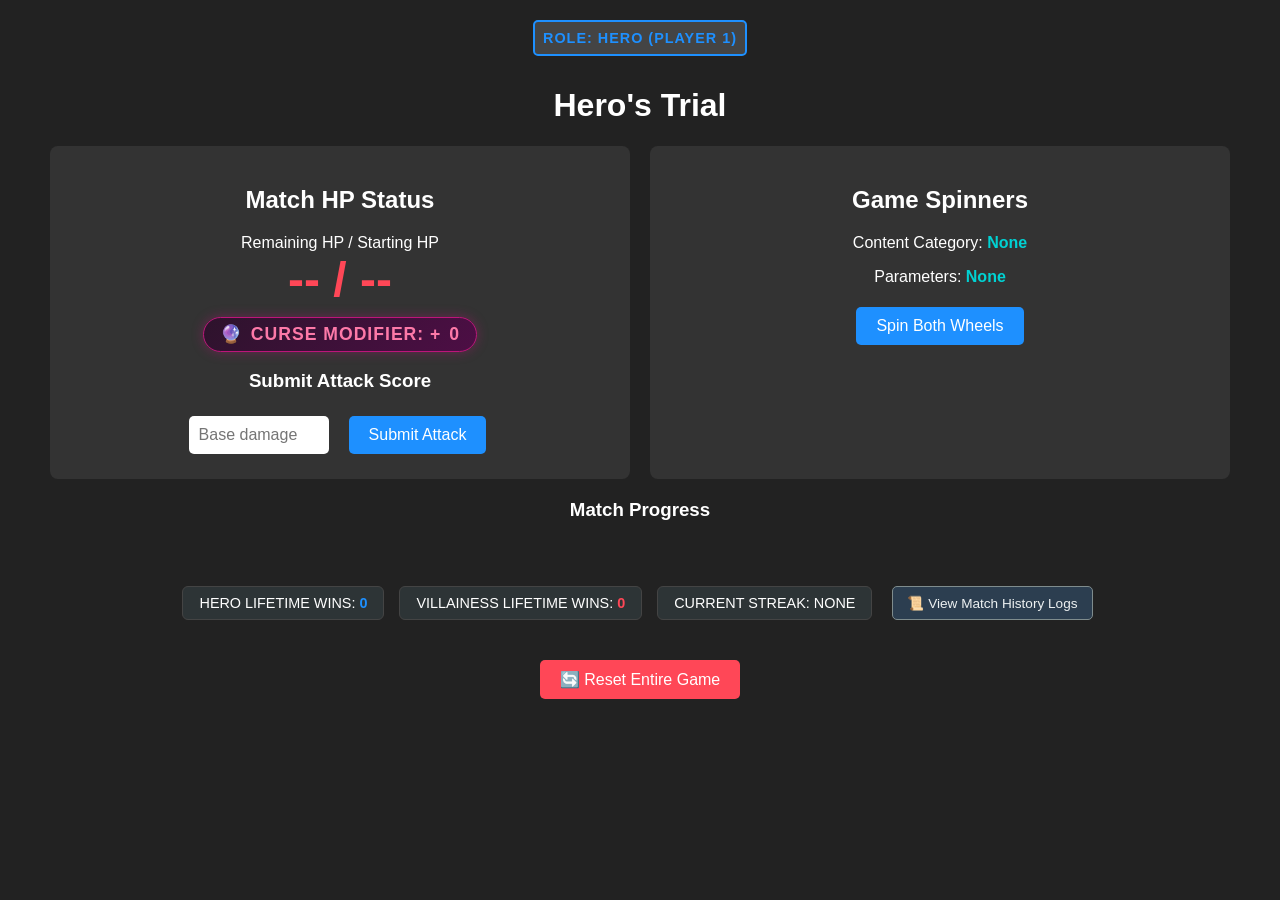
==== index.html @ 882faf2b "Update index.html" ====
<!DOCTYPE html>
<html lang="en">
<head>
    <meta charset="UTF-8">
    <meta name="viewport" content="width=device-width, initial-scale=1.0">
    <title>Interactive Board Game Screen</title>
    <!-- Links your external style sheet -->
    <link rel="stylesheet" href="style.css">
</head>
<body>

    <!-- Role Banner & Villainess Curse Setup -->
    <div id="roleIndicator" class="role-banner hero-role">Role: Hero (Player 1)</div>

    <h1>Hero's Trial</h1>
    
    <div class="container">
        <!-- HP, Curse and Attack Section -->
        <div class="box">
            <h2>Match HP Status</h2>
            <div>Remaining HP / Starting HP</div>
            <div class="hp-display"><span id="remHp">--</span> / <span id="startHp">--</span></div>
    <!-- Villainess D20 Curse Setup Control Area -->
    <div id="villainSetup" class="villain-setup-container" style="display: none;">
        <div class="curse-label">Roll for Curse:</div>
        <div id="vDiceElement" class="v-dice" onclick="rollCurseDice()">d20</div>
    </div>
            
            <!-- NEW: Thematic Curse Element -->
            <div id="curseDisplayBox" class="curse-badge">
                <span class="curse-icon">🔮</span> Curse Modifier: +<span id="curseValue">0</span>
            </div>
            
            <!-- Hero Interactive Group -->
            <div class="hero-control">
                <h3>Submit Attack Score</h3>
                <div class="attack-area">
                    <input type="number" id="scoreInput" placeholder="Base damage">
                    
                    <!-- Dynamic Bonus Dice Box -->
                    <div id="bonusBox" class="bonus-container">
                        <div class="bonus-label">10! Bonus:</div>
                        <div id="diceElement" class="dice" onclick="rollBonusDice()">?</div>
                    </div>

                    <button onclick="submitScore()">Submit Attack</button>
                </div>
            </div>
        </div>

        <!-- Spinners Section -->
        <div class="box">
            <h2>Game Spinners</h2>
            <p>Content Category: <strong id="spin1Val" style="color:#00d2d3">None</strong></p>
            <p>Parameters: <strong id="spin2Val" style="color:#00d2d3">None</strong></p>
            
            <!-- Hero Interactive Group -->
            <button class="hero-control" onclick="spinWheels()">Spin Both Wheels</button>
        </div>
    </div>

    <!-- Interactive Visual Round Boxes Container -->
    <h3>Match Progress</h3>
    <div id="roundGrid" class="round-grid"></div>

    <!-- New: Global Record & Streak Banner Dashboard Grid Element -->
    <div class="record-dashboard">
        <div class="stat-card">Hero Lifetime Wins: <span id="heroWinCount" style="color:#1e90ff; font-weight:bold;">0</span></div>
        <div class="stat-card">Villainess Lifetime Wins: <span id="villainWinCount" style="color:#ff4757; font-weight:bold;">0</span></div>
        <div class="stat-card" id="streakCard">Current Streak: <span id="streakDisplay">None</span></div>
        <button class="btn-history" onclick="toggleHistoryModal(true)">📜 View Match History Logs</button>
    </div>
    
    <!-- Hero Interactive Group -->
    <button id="resetBtn" class="btn-danger hero-control" onclick="confirmReset()">🔄 Reset Entire Game</button>
    

    <!-- Game Over Screen Overlay Element Structure -->
    <div id="gameOverOverlay" class="game-over-overlay">
        <div id="gameOverBox" class="game-over-box">
            <div id="gameOverTitle" class="game-over-title">Victory!</div>
            <div id="gameOverMsg" class="game-over-msg">Message goes here.</div>
            <button id="overlayResetBtn" class="btn-danger hero-control" onclick="confirmReset()">🔄 Clear & Start New Match</button>
        </div>
    </div>

    <!-- NEW: History Logs Modal popup structure -->
    <div id="historyModal" class="history-modal-overlay">
        <div class="history-modal-content">
            <div class="history-modal-header">
                <h2>Game History Logs (Newest First)</h2>
                <span class="close-modal-btn" onclick="toggleHistoryModal(false)">&times;</span>
            </div>
            <div class="history-table-container">
                <table class="history-table">
                    <thead>
                        <tr>
                            <th>Date/Time</th>
                            <th>Winner</th>
                            <th>Category 1</th>
                            <th>Category 2</th>
                            <th>Start HP</th>
                            <th>Final HP</th>
                            <th>Rounds</th>
                            <th>Curse</th>
                        </tr>
                    </thead>
                    <tbody id="historyTableBody">
                        <!-- Instantiated dynamically inside javascript loops -->
                    </tbody>
                </table>
            </div>
        </div>
    </div>
    
 
    <!-- Links your external JavaScript game engine -->
    <script src="game.js"></script>
</body>
</html>
---- style.css ----
body { 
    font-family: sans-serif; 
    background: #222; 
    color: #fff; 
    text-align: center; 
    margin: 0; 
    padding: 20px; 
}
.container { 
    display: flex; 
    justify-content: space-around; 
    margin: 20px; 
}
.box { 
    background: #333; 
    padding: 20px; 
    border-radius: 8px; 
    width: 45%; 
    position: relative; 
}
.hp-display { 
    font-size: 3rem; 
    font-weight: bold; 
    color: #ff4757; 
}
button { 
    padding: 10px 20px; 
    font-size: 1rem; 
    cursor: pointer; 
    background: #1e90ff; 
    color: white; 
    border: none; 
    border-radius: 5px; 
    margin: 5px; 
}
button:hover { 
    background: #1175db; 
}
.btn-danger { 
    background: #ff4757; 
    margin-top: 20px; 
}
.btn-danger:hover { 
    background: #ff6b81; 
}

/* Attack & Bonus Container Layout */
.attack-area { 
    display: flex; 
    align-items: center; 
    justify-content: center; 
    gap: 15px; 
    margin-top: 15px; 
}
input[type="number"] { 
    padding: 10px; 
    font-size: 1rem; 
    width: 120px; 
    border-radius: 5px; 
    border: none; 
}

/* Dice Element Styling & Keyframes */
.bonus-container { 
    display: none; 
    align-items: center; 
    gap: 10px; 
    background: #444; 
    padding: 8px 12px; 
    border-radius: 6px; 
    border: 1px dashed #ffd700; 
}
.dice { 
    width: 40px; 
    height: 40px; 
    background: #fff; 
    color: #222; 
    font-weight: bold; 
    font-size: 1.5rem; 
    display: flex; 
    align-items: center; 
    justify-content: center; 
    border-radius: 6px; 
    border: 2px solid #ccc; 
    box-shadow: 0 4px 6px rgba(0,0,0,0.3); 
    cursor: pointer; 
    transition: transform 0.1s; 
}
.dice:active { 
    transform: scale(0.9); 
}
.dice.rolling { 
    animation: tumble 0.5s ease-out; 
}
.bonus-label { 
    font-size: 0.8rem; 
    color: #ffd700; 
    text-transform: uppercase; 
    font-weight: bold; 
}

/* Horizontal Round Grid Layout */
.round-grid { 
    display: flex; 
    flex-wrap: wrap; 
    justify-content: center; 
    gap: 12px; 
    max-width: 900px; 
    margin: 20px auto; 
    padding: 10px; 
}
.round-cell { 
    background: #2c3e50; 
    border: 2px solid #34495e; 
    border-radius: 6px; 
    width: 70px; 
    padding: 10px 0; 
    text-align: center; 
    box-shadow: inset 0 0 5px rgba(0,0,0,0.5); 
}
.round-cell.active { 
    border-color: #1e90ff; 
    background: #34495e; 
}
.round-cell.filled { 
    border-color: #ff4757; 
    background: #4d2327; 
}
.round-num { 
    font-size: 0.75rem; 
    color: #aaa; 
    text-transform: uppercase; 
    margin-bottom: 4px; 
}
.round-dmg { 
    font-size: 1.3rem; 
    font-weight: bold; 
    color: #fff; 
}

/* Role Indicator Banner */
.role-banner { 
    background: #444; 
    padding: 8px; 
    border-radius: 5px; 
    display: inline-block; 
    font-size: 0.9rem; 
    font-weight: bold; 
    letter-spacing: 1px; 
    margin-bottom: 10px; 
    text-transform: uppercase; 
}
.hero-role { 
    border: 2px solid #1e90ff; 
    color: #1e90ff; 
}
.villain-role { 
    border: 2px solid #d63031; 
    color: #d63031; 
}

/* Game Over Screen Overlay Styling */
.game-over-overlay { 
    display: none; 
    position: fixed; 
    top: 0; 
    left: 0; 
    width: 100%; 
    height: 100%; 
    background: rgba(0, 0, 0, 0.9); 
    z-index: 1000; 
    align-items: center; 
    justify-content: center; 
    flex-direction: column; 
}
.game-over-box { 
    background: #2d3436; 
    padding: 40px; 
    border-radius: 12px; 
    border: 3px solid #fff; 
    max-width: 500px; 
    box-shadow: 0 10px 25px rgba(0,0,0,0.7); 
}
.game-over-title { 
    font-size: 3.5rem; 
    font-weight: bold; 
    margin-bottom: 10px; 
    text-transform: uppercase; 
    letter-spacing: 2px; 
}
.game-over-msg { 
    font-size: 1.5rem; 
    margin-bottom: 25px; 
    color: #dfe6e9; 
}
.win-theme { 
    border-color: #2ecc71; 
}
.win-theme .game-over-title { 
    color: #2ecc71; 
}
.loss-theme { 
    border-color: #e74c3c; 
}
.loss-theme .game-over-title { 
    color: #e74c3c; 
}

@keyframes tumble {
    0% { transform: rotate(0deg) scale(1); }
    30% { transform: rotate(180deg) scale(1.2); }
    70% { transform: rotate(360deg) scale(1.2); }
    100% { transform: rotate(720deg) scale(1); }
}

/* Curse Visual Element Styling */
.curse-badge {
    display: inline-flex;
    align-items: center;
    gap: 8px;
    background: linear-gradient(135deg, #2d132c, #4d0e45);
    border: 1px solid #bd157a;
    color: #fd79a8;
    padding: 6px 16px;
    border-radius: 20px;
    font-size: 1.1rem;
    font-weight: bold;
    text-transform: uppercase;
    letter-spacing: 1px;
    margin-top: 10px;
    box-shadow: 0 0 12px rgba(189, 21, 122, 0.4);
}
.curse-icon {
    animation: pulse 1.5s infinite alternate;
}

@keyframes pulse {
    0% { transform: scale(1); filter: drop-shadow(0 0 2px #bd157a); }
    100% { transform: scale(1.15); filter: drop-shadow(0 0 6px #fd79a8); }
}

/* Villainess Setup Container Layout Adjustments */
.villain-setup-container {
    margin: 10px auto;
    display: inline-flex;
    align-items: center;
    gap: 12px;
    background: #2d132c;
    padding: 10px 16px;
    border-radius: 8px;
    border: 2px solid #bd157a;
    box-shadow: 0 0 10px rgba(189, 21, 122, 0.3);
}

.curse-label {
    font-size: 0.85rem;
    color: #fd79a8;
    text-transform: uppercase;
    font-weight: bold;
    letter-spacing: 0.5px;
}

/* Villainess D20 Geometric Look */
.v-dice {
    width: 44px;
    height: 44px;
    background: #bd157a;
    color: #fff;
    font-weight: bold;
    font-size: 1.2rem;
    display: flex;
    align-items: center;
    justify-content: center;
    border-radius: 50%; /* Gives it a round, d20-orb feel */
    border: 2px solid #fd79a8;
    box-shadow: 0 4px 8px rgba(0,0,0,0.4); 
    cursor: pointer;
    transition: transform 0.1s, background 0.2s;
}

.v-dice:active {
    transform: scale(0.9);
}

/* Reuses your existing tumble animation keyframe */
.v-dice.rolling {
    animation: tumble 0.6s ease-out;
    background: #831054;
}

/* Record Panel Summary Grid Layout */
.record-dashboard {
    display: flex;
    justify-content: center;
    align-items: center;
    gap: 15px;
    margin: 15px auto;
    max-width: 950px;
    flex-wrap: wrap;
}
.stat-card {
    background: #2d3436;
    padding: 8px 16px;
    border-radius: 6px;
    border: 1px solid #444;
    font-size: 0.9rem;
    text-transform: uppercase;
}
.btn-history {
    background: #2c3e50;
    color: #ecf0f1;
    font-size: 0.85rem;
    padding: 8px 14px;
    border: 1px solid #7f8c8d;
}
.btn-history:hover {
    background: #34495e;
}

/* History Modal Pop-up Layout Base Structure */
.history-modal-overlay {
    display: none; 
    position: fixed;
    top: 0; left: 0; width: 100%; height: 100%;
    background: rgba(0,0,0,0.85);
    z-index: 2000;
    align-items: center;
    justify-content: center;
}
.history-modal-content {
    background: #222;
    border: 2px solid #555;
    border-radius: 10px;
    width: 90%;
    max-width: 850px;
    max-height: 80vh;
    display: flex;
    flex-direction: column;
    box-shadow: 0 10px 30px rgba(0,0,0,0.8);
}
.history-modal-header {
    display: flex;
    justify-content: space-between;
    align-items: center;
    padding: 15px 20px;
    border-bottom: 1px solid #444;
    background: #2d3436;
}
.history-modal-header h2 { margin: 0; font-size: 1.3rem; color: #ffd700;}
.close-modal-btn {
    font-size: 2rem;
    cursor: pointer;
    color: #aaa;
}
.close-modal-btn:hover { color: #fff; }

/* History Data Table Look */
.history-table-container {
    overflow-y: auto;
    padding: 15px;
}
.history-table {
    width: 100%;
    border-collapse: collapse;
    text-align: left;
    font-size: 0.85rem;
}
.history-table th {
    background: #2c3e50;
    color: #fff;
    padding: 10px;
    border: 1px solid #444;
}
.history-table td {
    padding: 8px 10px;
    border: 1px solid #333;
}
.history-table tr:nth-child(even) {
    background: #2a2a2a;
}
.history-table tr:hover {
    background: #333;
}
.history-winner-hero { color: #1e90ff; font-weight: bold; }
.history-winner-villain { color: #ff4757; font-weight: bold; }
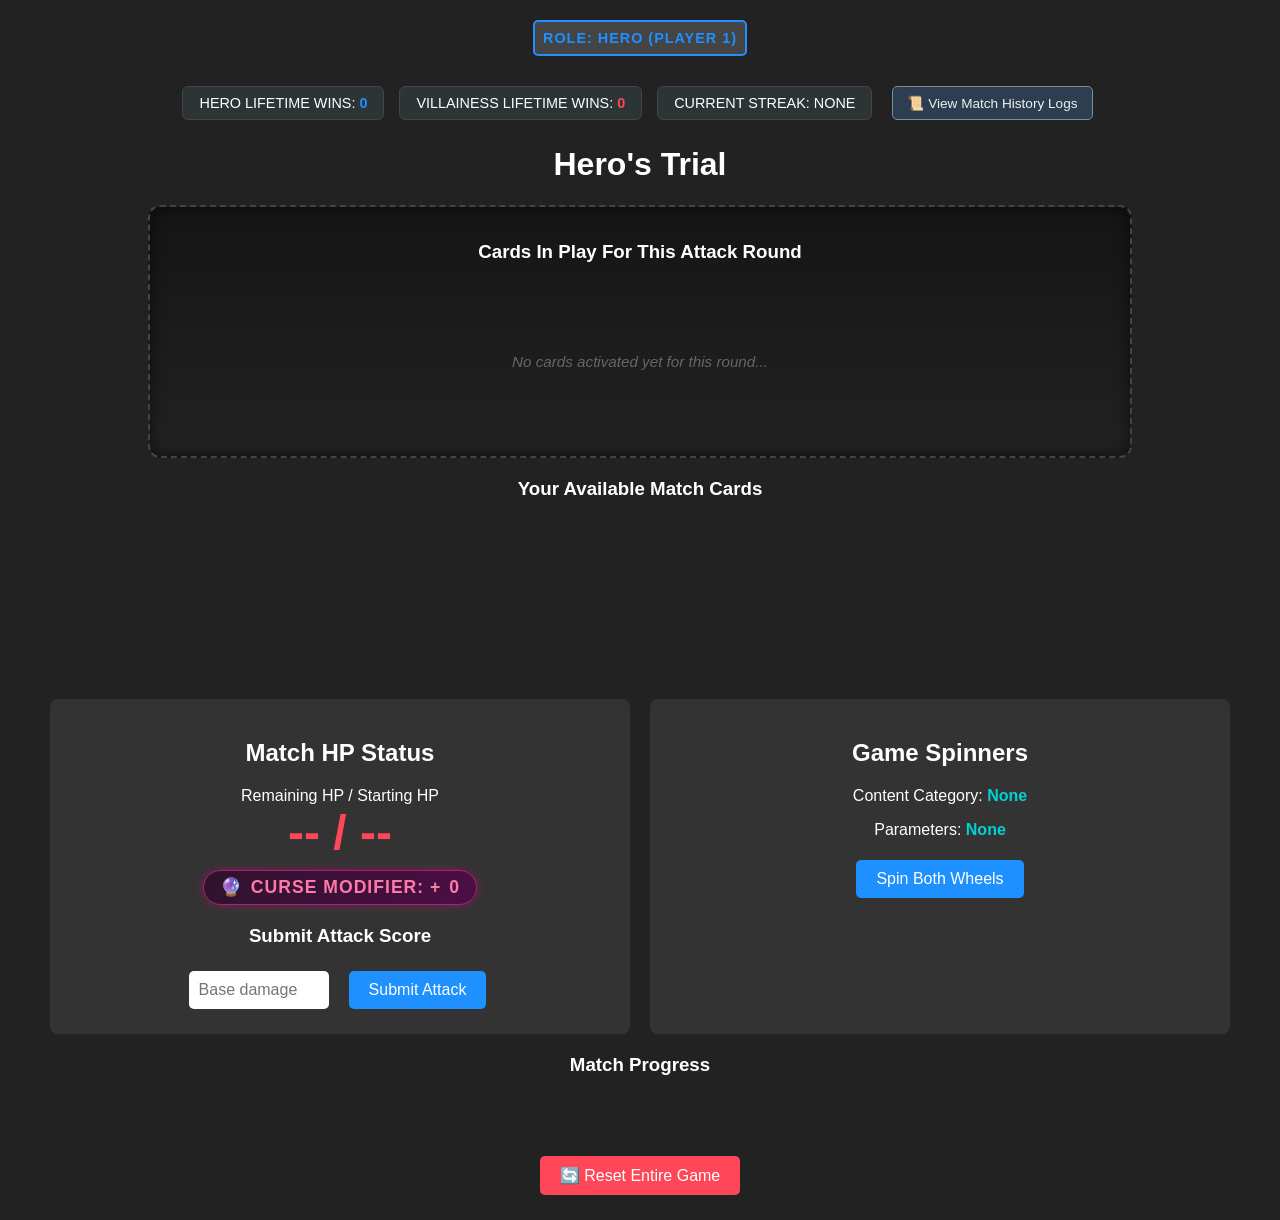
==== commit 98325b3c: "Update index.html" ====
--- a/index.html
+++ b/index.html
@@ -9,30 +9,53 @@
 </head>
 <body>
 
-    <!-- Role Banner & Villainess Curse Setup -->
+    <!-- Role Banner & Villainess Curse Setup Layout Header -->
     <div id="roleIndicator" class="role-banner hero-role">Role: Hero (Player 1)</div>
-
-    <h1>Hero's Trial</h1>
     
-    <div class="container">
-        <!-- HP, Curse and Attack Section -->
-        <div class="box">
-            <h2>Match HP Status</h2>
-            <div>Remaining HP / Starting HP</div>
-            <div class="hp-display"><span id="remHp">--</span> / <span id="startHp">--</span></div>
     <!-- Villainess D20 Curse Setup Control Area -->
     <div id="villainSetup" class="villain-setup-container" style="display: none;">
         <div class="curse-label">Roll for Curse:</div>
         <div id="vDiceElement" class="v-dice" onclick="rollCurseDice()">d20</div>
     </div>
+
+    <!-- Global Record & Streak Banner Dashboard Grid Element -->
+    <div class="record-dashboard">
+        <div class="stat-card">Hero Lifetime Wins: <span id="heroWinCount" style="color:#1e90ff; font-weight:bold;">0</span></div>
+        <div class="stat-card">Villainess Lifetime Wins: <span id="villainWinCount" style="color:#ff4757; font-weight:bold;">0</span></div>
+        <div class="stat-card" id="streakCard">Current Streak: <span id="streakDisplay">None</span></div>
+        <button class="btn-history" onclick="toggleHistoryModal(true)">📜 View Match History Logs</button>
+    </div>
+
+    <h1>Hero's Trial</h1>
+    
+    <!-- Global Synced Network Active Card Combat Field Grid -->
+    <div class="combat-field-arena">
+        <h3>Cards In Play For This Attack Round</h3>
+        <div id="activeCombatZone" class="active-cards-grid">
+            <div class="field-placeholder">No cards activated yet for this round...</div>
+        </div>
+    </div>
+
+    <!-- Player's Private Card Hand Storage Deck Container -->
+    <div class="player-hand-section">
+        <h3>Your Available Match Cards</h3>
+        <div id="playerHandGrid" class="cards-grid"></div>
+    </div>
+    
+    <div class="container">
+        <!-- HP, Curse, and Attack Section -->
+        <div class="box">
+            <h2>Match HP Status</h2>
+            <div>Remaining HP / Starting HP</div>
+            <div class="hp-display"><span id="remHp">--</span> / <span id="startHp">--</span></div>
             
-            <!-- NEW: Thematic Curse Element -->
+            <!-- Thematic Curse Element Panel -->
             <div id="curseDisplayBox" class="curse-badge">
                 <span class="curse-icon">🔮</span> Curse Modifier: +<span id="curseValue">0</span>
             </div>
             
-            <!-- Hero Interactive Group -->
-            <div class="hero-control">
+            <!-- Hero Interactive Group Controls -->
+            <div class="hero-control" style="margin-top: 20px;">
                 <h3>Submit Attack Score</h3>
                 <div class="attack-area">
                     <input type="number" id="scoreInput" placeholder="Base damage">
@@ -54,7 +77,7 @@
             <p>Content Category: <strong id="spin1Val" style="color:#00d2d3">None</strong></p>
             <p>Parameters: <strong id="spin2Val" style="color:#00d2d3">None</strong></p>
             
-            <!-- Hero Interactive Group -->
+            <!-- Hero Interactive Group Controls -->
             <button class="hero-control" onclick="spinWheels()">Spin Both Wheels</button>
         </div>
     </div>
@@ -63,17 +86,8 @@
     <h3>Match Progress</h3>
     <div id="roundGrid" class="round-grid"></div>
 
-    <!-- New: Global Record & Streak Banner Dashboard Grid Element -->
-    <div class="record-dashboard">
-        <div class="stat-card">Hero Lifetime Wins: <span id="heroWinCount" style="color:#1e90ff; font-weight:bold;">0</span></div>
-        <div class="stat-card">Villainess Lifetime Wins: <span id="villainWinCount" style="color:#ff4757; font-weight:bold;">0</span></div>
-        <div class="stat-card" id="streakCard">Current Streak: <span id="streakDisplay">None</span></div>
-        <button class="btn-history" onclick="toggleHistoryModal(true)">📜 View Match History Logs</button>
-    </div>
-    
-    <!-- Hero Interactive Group -->
+    <!-- Hero Interactive Group Controls -->
     <button id="resetBtn" class="btn-danger hero-control" onclick="confirmReset()">🔄 Reset Entire Game</button>
-    
 
     <!-- Game Over Screen Overlay Element Structure -->
     <div id="gameOverOverlay" class="game-over-overlay">
@@ -84,7 +98,7 @@
         </div>
     </div>
 
-    <!-- NEW: History Logs Modal popup structure -->
+    <!-- History Logs Modal Popup Overlay Structure -->
     <div id="historyModal" class="history-modal-overlay">
         <div class="history-modal-content">
             <div class="history-modal-header">
@@ -112,8 +126,7 @@
             </div>
         </div>
     </div>
-    
- 
+
     <!-- Links your external JavaScript game engine -->
     <script src="game.js"></script>
 </body>
--- a/style.css
+++ b/style.css
@@ -60,7 +60,7 @@
     border: none; 
 }
 
-/* Dice Element Styling & Keyframes */
+/* Hero Bonus Dice Element Styling & Keyframes */
 .bonus-container { 
     display: none; 
     align-items: center; 
@@ -99,6 +99,71 @@
     font-weight: bold; 
 }
 
+/* Villainess Setup Container & Dice Styling */
+.villain-setup-container {
+    margin: 10px auto;
+    display: inline-flex;
+    align-items: center;
+    gap: 12px;
+    background: #2d132c;
+    padding: 10px 16px;
+    border-radius: 8px;
+    border: 2px solid #bd157a;
+    box-shadow: 0 0 10px rgba(189, 21, 122, 0.3);
+}
+.curse-label {
+    font-size: 0.85rem;
+    color: #fd79a8;
+    text-transform: uppercase;
+    font-weight: bold;
+    letter-spacing: 0.5px;
+}
+.v-dice {
+    width: 44px;
+    height: 44px;
+    background: #bd157a;
+    color: #fff;
+    font-weight: bold;
+    font-size: 1.2rem;
+    display: flex;
+    align-items: center;
+    justify-content: center;
+    border-radius: 50%;
+    border: 2px solid #fd79a8;
+    box-shadow: 0 4px 8px rgba(0,0,0,0.4); 
+    cursor: pointer;
+    transition: transform 0.1s, background 0.2s;
+}
+.v-dice:active {
+    transform: scale(0.9);
+}
+.v-dice.rolling {
+    animation: tumble 0.6s ease-out;
+    background: #831054;
+}
+
+/* Curse Badge Under HP Status */
+.curse-badge {
+    display: inline-flex;
+    align-items: center;
+    gap: 8px;
+    background: linear-gradient(135deg, #2d132c, #4d0e45);
+    border: 1px solid #bd157a;
+    color: #fd79a8;
+    padding: 6px 16px;
+    border-radius: 20px;
+    font-size: 1.1rem;
+    font-weight: bold;
+    text-transform: uppercase;
+    letter-spacing: 1px;
+    margin-top: 10px;
+    box-shadow: 0 0 12px rgba(189, 21, 122, 0.4);
+}
+.curse-icon {
+    display: inline-block;
+    animation: pulse 1.5s infinite alternate;
+}
+
 /* Horizontal Round Grid Layout */
 .round-grid { 
     display: flex; 
@@ -138,7 +203,7 @@
     color: #fff; 
 }
 
-/* Role Indicator Banner */
+/* Role Indicator Banners */
 .role-banner { 
     background: #444; 
     padding: 8px; 
@@ -159,14 +224,212 @@
     color: #d63031; 
 }
 
-/* Game Over Screen Overlay Styling */
+/* Record Panel Summary Dashboard Layout */
+.record-dashboard {
+    display: flex;
+    justify-content: center;
+    align-items: center;
+    gap: 15px;
+    margin: 15px auto;
+    max-width: 950px;
+    flex-wrap: wrap;
+}
+.stat-card {
+    background: #2d3436;
+    padding: 8px 16px;
+    border-radius: 6px;
+    border: 1px solid #444;
+    font-size: 0.9rem;
+    text-transform: uppercase;
+}
+.btn-history {
+    background: #2c3e50;
+    color: #ecf0f1;
+    font-size: 0.85rem;
+    padding: 8px 14px;
+    border: 1px solid #7f8c8d;
+    margin: 5px;
+}
+.btn-history:hover {
+    background: #34495e;
+}
+
+/* Combat Arena Field & private Player Deck Layouts */
+.combat-field-arena {
+    background: linear-gradient(180deg, #151515, #222);
+    border: 2px dashed #444;
+    border-radius: 12px;
+    max-width: 950px;
+    margin: 15px auto;
+    padding: 15px;
+    box-shadow: inset 0 0 15px rgba(0,0,0,0.6);
+}
+.player-hand-section {
+    max-width: 950px;
+    margin: 20px auto;
+}
+.active-cards-grid, .cards-grid {
+    display: flex;
+    justify-content: center;
+    gap: 15px;
+    flex-wrap: wrap;
+    margin-top: 10px;
+    min-height: 160px;
+    align-items: center;
+}
+.field-placeholder {
+    color: #666;
+    font-style: italic;
+    font-size: 0.95rem;
+}
+
+/* Graphical Card Component Core Configuration Styles */
+.game-card {
+    background: #2d3436;
+    border-radius: 8px;
+    width: 170px;
+    height: 230px;
+    padding: 12px;
+    box-sizing: border-box;
+    display: flex;
+    flex-direction: column;
+    justify-content: space-between;
+    text-align: left;
+    position: relative;
+    box-shadow: 0 6px 12px rgba(0,0,0,0.5);
+    transition: transform 0.2s, box-shadow 0.2s;
+}
+.game-card.card-hero {
+    border: 3px solid #1e90ff;
+    box-shadow: 0 0 10px rgba(30, 144, 255, 0.2);
+}
+.game-card.card-villainess {
+    border: 3px solid #ff4757;
+    box-shadow: 0 0 10px rgba(255, 71, 87, 0.2);
+}
+.card-header-title {
+    font-size: 1rem;
+    font-weight: bold;
+    text-transform: uppercase;
+    letter-spacing: 0.5px;
+    margin-bottom: 5px;
+    border-bottom: 1px solid #444;
+    padding-bottom: 4px;
+}
+.card-hero .card-header-title { color: #74b9ff; }
+.card-villainess .card-header-title { color: #ff7675; }
+
+.card-body-desc {
+    font-size: 0.8rem;
+    color: #dfe6e9;
+    line-height: 1.25;
+    flex-grow: 1;
+    margin-top: 5px;
+}
+.btn-play-card {
+    width: 100%;
+    font-size: 0.75rem;
+    padding: 6px 0;
+    margin: 5px 0 0 0;
+    font-weight: bold;
+    text-transform: uppercase;
+    letter-spacing: 0.5px;
+}
+.card-hero .btn-play-card { background: #0062cc; }
+.card-villainess .btn-play-card { background: #c0392b; }
+
+/* Spent / Silenced Card UI State Masks */
+.game-card.disabled {
+    opacity: 0.4;
+    filter: grayscale(80%);
+    pointer-events: none;
+    border-color: #555 !important;
+}
+.card-stamp-locked {
+    position: absolute;
+    top: 40%; left: 0; width: 100%;
+    text-align: center;
+    background: rgba(0,0,0,0.9);
+    color: #ff7675;
+    font-weight: bold;
+    font-size: 0.75rem;
+    padding: 4px 0;
+    text-transform: uppercase;
+    letter-spacing: 1px;
+    transform: rotate(-10deg);
+    z-index: 10;
+}
+
+/* History Modal Popup overlay layouts styling */
+.history-modal-overlay {
+    display: none; 
+    position: fixed;
+    top: 0; left: 0; width: 100%; height: 100%;
+    background: rgba(0,0,0,0.85);
+    z-index: 2000;
+    align-items: center;
+    justify-content: center;
+}
+.history-modal-content {
+    background: #222;
+    border: 2px solid #555;
+    border-radius: 10px;
+    width: 90%;
+    max-width: 850px;
+    max-height: 80vh;
+    display: flex;
+    flex-direction: column;
+    box-shadow: 0 10px 30px rgba(0,0,0,0.8);
+}
+.history-modal-header {
+    display: flex;
+    justify-content: space-between;
+    align-items: center;
+    padding: 15px 20px;
+    border-bottom: 1px solid #444;
+    background: #2d3436;
+}
+.history-modal-header h2 { margin: 0; font-size: 1.3rem; color: #ffd700;}
+.close-modal-btn {
+    font-size: 2rem;
+    cursor: pointer;
+    color: #aaa;
+}
+.close-modal-btn:hover { color: #fff; }
+.history-table-container {
+    overflow-y: auto;
+    padding: 15px;
+}
+.history-table {
+    width: 100%;
+    border-collapse: collapse;
+    text-align: left;
+    font-size: 0.85rem;
+}
+.history-table th {
+    background: #2c3e50;
+    color: #fff;
+    padding: 10px;
+    border: 1px solid #444;
+}
+.history-table td {
+    padding: 8px 10px;
+    border: 1px solid #333;
+}
+.history-table tr:nth-child(even) {
+    background: #2a2a2a;
+}
+.history-table tr:hover {
+    background: #333;
+}
+.history-winner-hero { color: #1e90ff; font-weight: bold; }
+.history-winner-villain { color: #ff4757; font-weight: bold; }
+
+/* Game Over Overlay States */
 .game-over-overlay { 
     display: none; 
     position: fixed; 
-    top: 0; 
-    left: 0; 
-    width: 100%; 
-    height: 100%; 
+    top: 0; left: 0; width: 100%; height: 100%; 
     background: rgba(0, 0, 0, 0.9); 
     z-index: 1000; 
     align-items: center; 
@@ -193,193 +456,8 @@
     margin-bottom: 25px; 
     color: #dfe6e9; 
 }
-.win-theme { 
-    border-color: #2ecc71; 
-}
-.win-theme .game-over-title { 
-    color: #2ecc71; 
-}
-.loss-theme { 
-    border-color: #e74c3c; 
-}
-.loss-theme .game-over-title { 
-    color: #e74c3c; 
-}
-
-@keyframes tumble {
-    0% { transform: rotate(0deg) scale(1); }
-    30% { transform: rotate(180deg) scale(1.2); }
-    70% { transform: rotate(360deg) scale(1.2); }
-    100% { transform: rotate(720deg) scale(1); }
-}
-
-/* Curse Visual Element Styling */
-.curse-badge {
-    display: inline-flex;
-    align-items: center;
-    gap: 8px;
-    background: linear-gradient(135deg, #2d132c, #4d0e45);
-    border: 1px solid #bd157a;
-    color: #fd79a8;
-    padding: 6px 16px;
-    border-radius: 20px;
-    font-size: 1.1rem;
-    font-weight: bold;
-    text-transform: uppercase;
-    letter-spacing: 1px;
-    margin-top: 10px;
-    box-shadow: 0 0 12px rgba(189, 21, 122, 0.4);
-}
-.curse-icon {
-    animation: pulse 1.5s infinite alternate;
-}
-
-@keyframes pulse {
-    0% { transform: scale(1); filter: drop-shadow(0 0 2px #bd157a); }
-    100% { transform: scale(1.15); filter: drop-shadow(0 0 6px #fd79a8); }
-}
-
-/* Villainess Setup Container Layout Adjustments */
-.villain-setup-container {
-    margin: 10px auto;
-    display: inline-flex;
-    align-items: center;
-    gap: 12px;
-    background: #2d132c;
-    padding: 10px 16px;
-    border-radius: 8px;
-    border: 2px solid #bd157a;
-    box-shadow: 0 0 10px rgba(189, 21, 122, 0.3);
-}
-
-.curse-label {
-    font-size: 0.85rem;
-    color: #fd79a8;
-    text-transform: uppercase;
-    font-weight: bold;
-    letter-spacing: 0.5px;
-}
-
-/* Villainess D20 Geometric Look */
-.v-dice {
-    width: 44px;
-    height: 44px;
-    background: #bd157a;
-    color: #fff;
-    font-weight: bold;
-    font-size: 1.2rem;
-    display: flex;
-    align-items: center;
-    justify-content: center;
-    border-radius: 50%; /* Gives it a round, d20-orb feel */
-    border: 2px solid #fd79a8;
-    box-shadow: 0 4px 8px rgba(0,0,0,0.4); 
-    cursor: pointer;
-    transition: transform 0.1s, background 0.2s;
-}
-
-.v-dice:active {
-    transform: scale(0.9);
-}
-
-/* Reuses your existing tumble animation keyframe */
-.v-dice.rolling {
-    animation: tumble 0.6s ease-out;
-    background: #831054;
-}
-
-/* Record Panel Summary Grid Layout */
-.record-dashboard {
-    display: flex;
-    justify-content: center;
-    align-items: center;
-    gap: 15px;
-    margin: 15px auto;
-    max-width: 950px;
-    flex-wrap: wrap;
-}
-.stat-card {
-    background: #2d3436;
-    padding: 8px 16px;
-    border-radius: 6px;
-    border: 1px solid #444;
-    font-size: 0.9rem;
-    text-transform: uppercase;
-}
-.btn-history {
-    background: #2c3e50;
-    color: #ecf0f1;
-    font-size: 0.85rem;
-    padding: 8px 14px;
-    border: 1px solid #7f8c8d;
-}
-.btn-history:hover {
-    background: #34495e;
-}
-
-/* History Modal Pop-up Layout Base Structure */
-.history-modal-overlay {
-    display: none; 
-    position: fixed;
-    top: 0; left: 0; width: 100%; height: 100%;
-    background: rgba(0,0,0,0.85);
-    z-index: 2000;
-    align-items: center;
-    justify-content: center;
-}
-.history-modal-content {
-    background: #222;
-    border: 2px solid #555;
-    border-radius: 10px;
-    width: 90%;
-    max-width: 850px;
-    max-height: 80vh;
-    display: flex;
-    flex-direction: column;
-    box-shadow: 0 10px 30px rgba(0,0,0,0.8);
-}
-.history-modal-header {
-    display: flex;
-    justify-content: space-between;
-    align-items: center;
-    padding: 15px 20px;
-    border-bottom: 1px solid #444;
-    background: #2d3436;
-}
-.history-modal-header h2 { margin: 0; font-size: 1.3rem; color: #ffd700;}
-.close-modal-btn {
-    font-size: 2rem;
-    cursor: pointer;
-    color: #aaa;
-}
-.close-modal-btn:hover { color: #fff; }
-
-/* History Data Table Look */
-.history-table-container {
-    overflow-y: auto;
-    padding: 15px;
-}
-.history-table {
-    width: 100%;
-    border-collapse: collapse;
-    text-align: left;
-    font-size: 0.85rem;
-}
-.history-table th {
-    background: #2c3e50;
-    color: #fff;
-    padding: 10px;
-    border: 1px solid #444;
-}
-.history-table td {
-    padding: 8px 10px;
-    border: 1px solid #333;
-}
-.history-table tr:nth-child(even) {
-    background: #2a2a2a;
-}
-.history-table tr:hover {
-    background: #333;
-}
-.history-winner-hero { color: #1e90ff; font-weight: bold; }
-.history-winner-villain { color: #ff4757; font-weight: bold; }
+
+.win-theme { border-color: #2ecc71; }
+.win-theme.game-over-title { color: #2ecc71; }
+.loss-theme { border-color: #e74c3c; }
+.loss-theme .game-over-title { color: #e74c3c; }
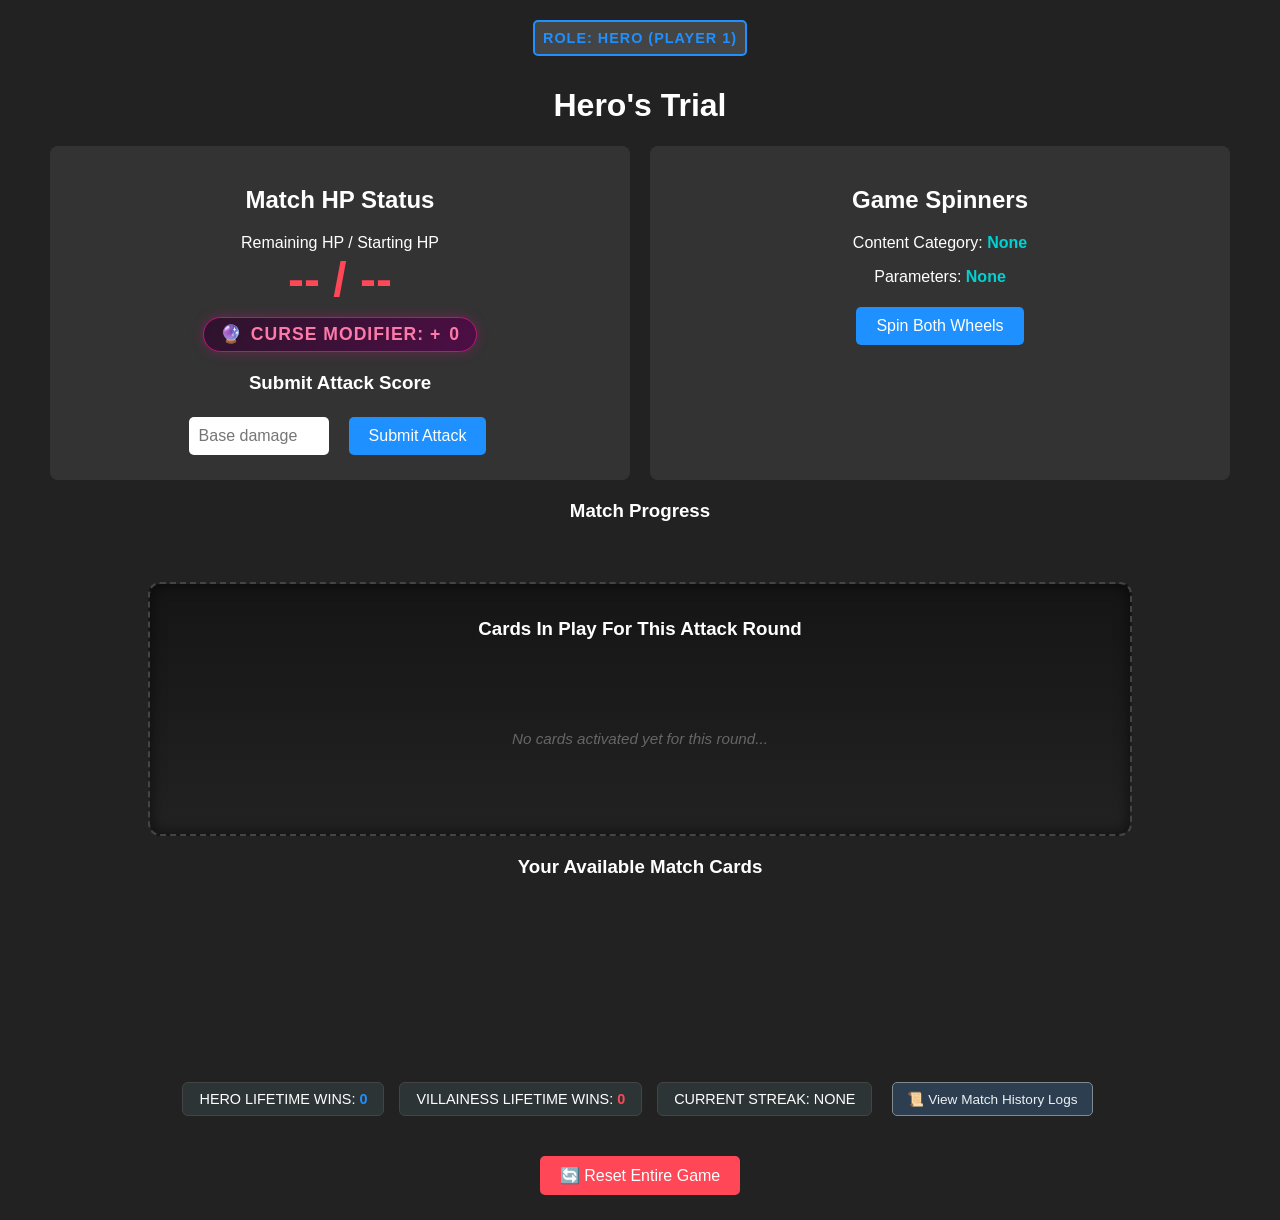
==== commit 2e6b35de: "Update index.html" ====
--- a/index.html
+++ b/index.html
@@ -18,30 +18,9 @@
         <div id="vDiceElement" class="v-dice" onclick="rollCurseDice()">d20</div>
     </div>
 
-    <!-- Global Record & Streak Banner Dashboard Grid Element -->
-    <div class="record-dashboard">
-        <div class="stat-card">Hero Lifetime Wins: <span id="heroWinCount" style="color:#1e90ff; font-weight:bold;">0</span></div>
-        <div class="stat-card">Villainess Lifetime Wins: <span id="villainWinCount" style="color:#ff4757; font-weight:bold;">0</span></div>
-        <div class="stat-card" id="streakCard">Current Streak: <span id="streakDisplay">None</span></div>
-        <button class="btn-history" onclick="toggleHistoryModal(true)">📜 View Match History Logs</button>
-    </div>
-
     <h1>Hero's Trial</h1>
     
-    <!-- Global Synced Network Active Card Combat Field Grid -->
-    <div class="combat-field-arena">
-        <h3>Cards In Play For This Attack Round</h3>
-        <div id="activeCombatZone" class="active-cards-grid">
-            <div class="field-placeholder">No cards activated yet for this round...</div>
-        </div>
-    </div>
-
-    <!-- Player's Private Card Hand Storage Deck Container -->
-    <div class="player-hand-section">
-        <h3>Your Available Match Cards</h3>
-        <div id="playerHandGrid" class="cards-grid"></div>
-    </div>
-    
+   
     <div class="container">
         <!-- HP, Curse, and Attack Section -->
         <div class="box">
@@ -85,6 +64,28 @@
     <!-- Interactive Visual Round Boxes Container -->
     <h3>Match Progress</h3>
     <div id="roundGrid" class="round-grid"></div>
+
+    <!-- Global Synced Network Active Card Combat Field Grid -->
+    <div class="combat-field-arena">
+        <h3>Cards In Play For This Attack Round</h3>
+        <div id="activeCombatZone" class="active-cards-grid">
+            <div class="field-placeholder">No cards activated yet for this round...</div>
+        </div>
+    </div>
+
+    <!-- Player's Private Card Hand Storage Deck Container -->
+    <div class="player-hand-section">
+        <h3>Your Available Match Cards</h3>
+        <div id="playerHandGrid" class="cards-grid"></div>
+    </div>
+
+    <!-- Global Record & Streak Banner Dashboard Grid Element -->
+    <div class="record-dashboard">
+        <div class="stat-card">Hero Lifetime Wins: <span id="heroWinCount" style="color:#1e90ff; font-weight:bold;">0</span></div>
+        <div class="stat-card">Villainess Lifetime Wins: <span id="villainWinCount" style="color:#ff4757; font-weight:bold;">0</span></div>
+        <div class="stat-card" id="streakCard">Current Streak: <span id="streakDisplay">None</span></div>
+        <button class="btn-history" onclick="toggleHistoryModal(true)">📜 View Match History Logs</button>
+    </div>
 
     <!-- Hero Interactive Group Controls -->
     <button id="resetBtn" class="btn-danger hero-control" onclick="confirmReset()">🔄 Reset Entire Game</button>
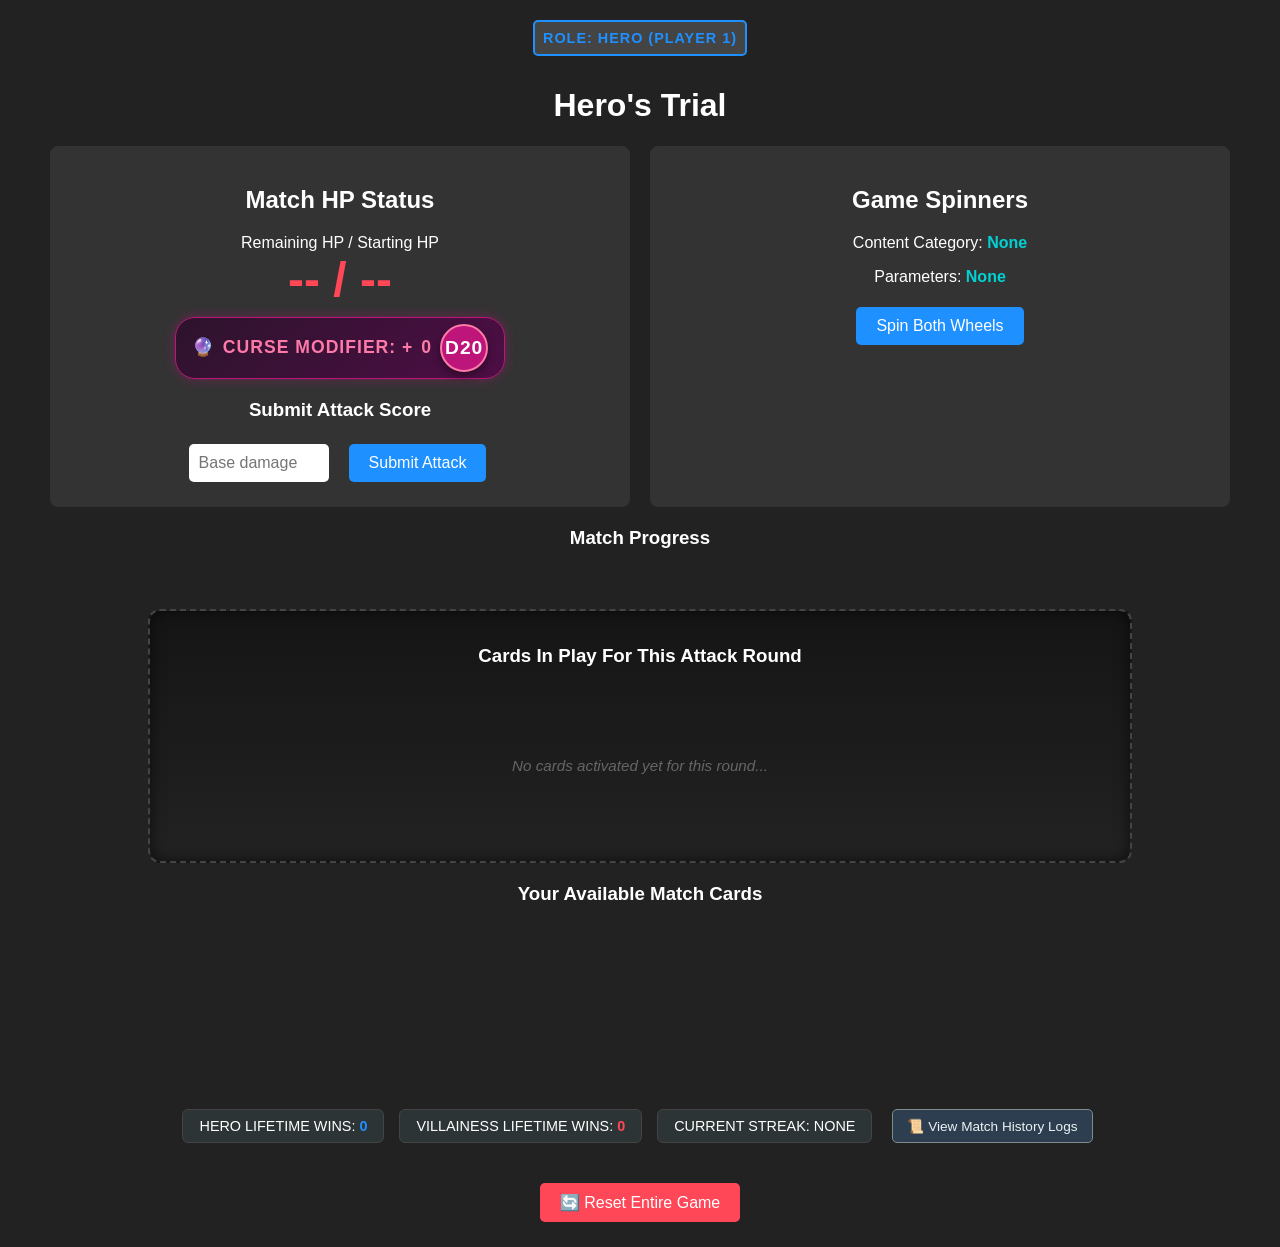
==== commit f33f8edb: "Update index.html" ====
--- a/index.html
+++ b/index.html
@@ -1,7 +1,7 @@
 <!DOCTYPE html>
 <html lang="en">
 <head>
-    <meta charset="UTF-8">
+    <meta charset="UTF-8"> 
     <meta name="viewport" content="width=device-width, initial-scale=1.0">
     <title>Interactive Board Game Screen</title>
     <!-- Links your external style sheet -->
@@ -14,8 +14,7 @@
     
     <!-- Villainess D20 Curse Setup Control Area -->
     <div id="villainSetup" class="villain-setup-container" style="display: none;">
-        <div class="curse-label">Roll for Curse:</div>
-        <div id="vDiceElement" class="v-dice" onclick="rollCurseDice()">d20</div>
+        <div class="curse-label">Roll for Curse:</div>        
     </div>
 
     <h1>Hero's Trial</h1>
@@ -31,6 +30,7 @@
             <!-- Thematic Curse Element Panel -->
             <div id="curseDisplayBox" class="curse-badge">
                 <span class="curse-icon">🔮</span> Curse Modifier: +<span id="curseValue">0</span>
+                <div id="vDiceElement" class="v-dice" onclick="rollCurseDice()">d20</div>
             </div>
             
             <!-- Hero Interactive Group Controls -->
@@ -45,7 +45,7 @@
                         <div id="diceElement" class="dice" onclick="rollBonusDice()">?</div>
                     </div>
 
-                    <button onclick="submitScore()">Submit Attack</button>
+                    <button id="submitScoreBtn" onclick="submitScore()">Submit Attack</button>
                 </div>
             </div>
         </div>
--- a/style.css
+++ b/style.css
@@ -92,6 +92,11 @@
 .dice.rolling { 
     animation: tumble 0.5s ease-out; 
 }
+.dice.locked {
+    background: #ffd700;
+    border-color: #b8960c;
+    cursor: default;
+}
 .bonus-label { 
     font-size: 0.8rem; 
     color: #ffd700; 
@@ -178,8 +183,8 @@
     background: #2c3e50; 
     border: 2px solid #34495e; 
     border-radius: 6px; 
-    width: 70px; 
-    padding: 10px 0; 
+    width: 92px; 
+    padding: 10px 4px; 
     text-align: center; 
     box-shadow: inset 0 0 5px rgba(0,0,0,0.5); 
 }
@@ -201,6 +206,34 @@
     font-size: 1.3rem; 
     font-weight: bold; 
     color: #fff; 
+}
+
+/* Score Breakdown Row (Base / Bonus / Block) shown under each round's final score */
+.round-breakdown {
+    display: flex;
+    justify-content: center;
+    align-items: center;
+    flex-wrap: wrap;
+    gap: 3px;
+    margin-top: 6px;
+}
+.breakdown-item {
+    font-size: 0.62rem;
+    font-weight: bold;
+    padding: 2px 4px;
+    border-radius: 4px;
+    background: rgba(0,0,0,0.3);
+    white-space: nowrap;
+    letter-spacing: 0.2px;
+}
+.breakdown-base {
+    color: #dfe6e9;
+}
+.breakdown-bonus {
+    color: #ffd700;
+}
+.breakdown-block {
+    color: #74b9ff;
 }
 
 /* Role Indicator Banners */
@@ -338,6 +371,21 @@
 .card-hero .btn-play-card { background: #0062cc; }
 .card-villainess .btn-play-card { background: #c0392b; }
 
+/* In-Flight "Deploying..." Card State (UX indicator while awaiting server) */
+.game-card.card-pending {
+    opacity: 0.7;
+    animation: pending-pulse 0.9s ease-in-out infinite;
+}
+.pending-stamp {
+    color: #00d2d3 !important;
+    background: rgba(0,0,0,0.85) !important;
+}
+@keyframes pending-pulse {
+    0%   { box-shadow: 0 0 6px rgba(0, 210, 211, 0.3); }
+    50%  { box-shadow: 0 0 16px rgba(0, 210, 211, 0.8); }
+    100% { box-shadow: 0 0 6px rgba(0, 210, 211, 0.3); }
+}
+
 /* Spent / Silenced Card UI State Masks */
 .game-card.disabled {
     opacity: 0.4;
@@ -461,3 +509,52 @@
 .win-theme.game-over-title { color: #2ecc71; }
 .loss-theme { border-color: #e74c3c; }
 .loss-theme .game-over-title { color: #e74c3c; }
+
+/* Shared Dice Component inside Play Field Arena */
+.arena-dice-wrapper {
+    margin-top: 10px;
+    display: flex;
+    flex-direction: column;
+    align-items: center;
+    gap: 5px;
+    width: 100%;
+}
+.arena-dice {
+    width: 44px;
+    height: 44px;
+    background: #ffd700;
+    color: #111;
+    font-weight: bold;
+    font-size: 1.4rem;
+    display: flex;
+    align-items: center;
+    justify-content: center;
+    border-radius: 8px;
+    border: 2px solid #fff;
+    box-shadow: 0 4px 8px rgba(0,0,0,0.5);
+    cursor: pointer;
+    user-select: none;
+    transition: transform 0.1s, opacity 0.2s;
+}
+.arena-dice:active {
+    transform: scale(0.9);
+}
+.arena-dice.rolling {
+    animation: tumble 0.5s infinite linear;
+    background: #ff9f43;
+}
+.arena-dice.disabled {
+    background: #555;
+    color: #aaa;
+    border-color: #444;
+    cursor: not-allowed;
+    pointer-events: none;
+    box-shadow: none;
+}
+.arena-dice-prompt {
+    font-size: 0.7rem;
+    font-weight: bold;
+    color: #00d2d3;
+    text-transform: uppercase;
+    letter-spacing: 0.5px;
+}
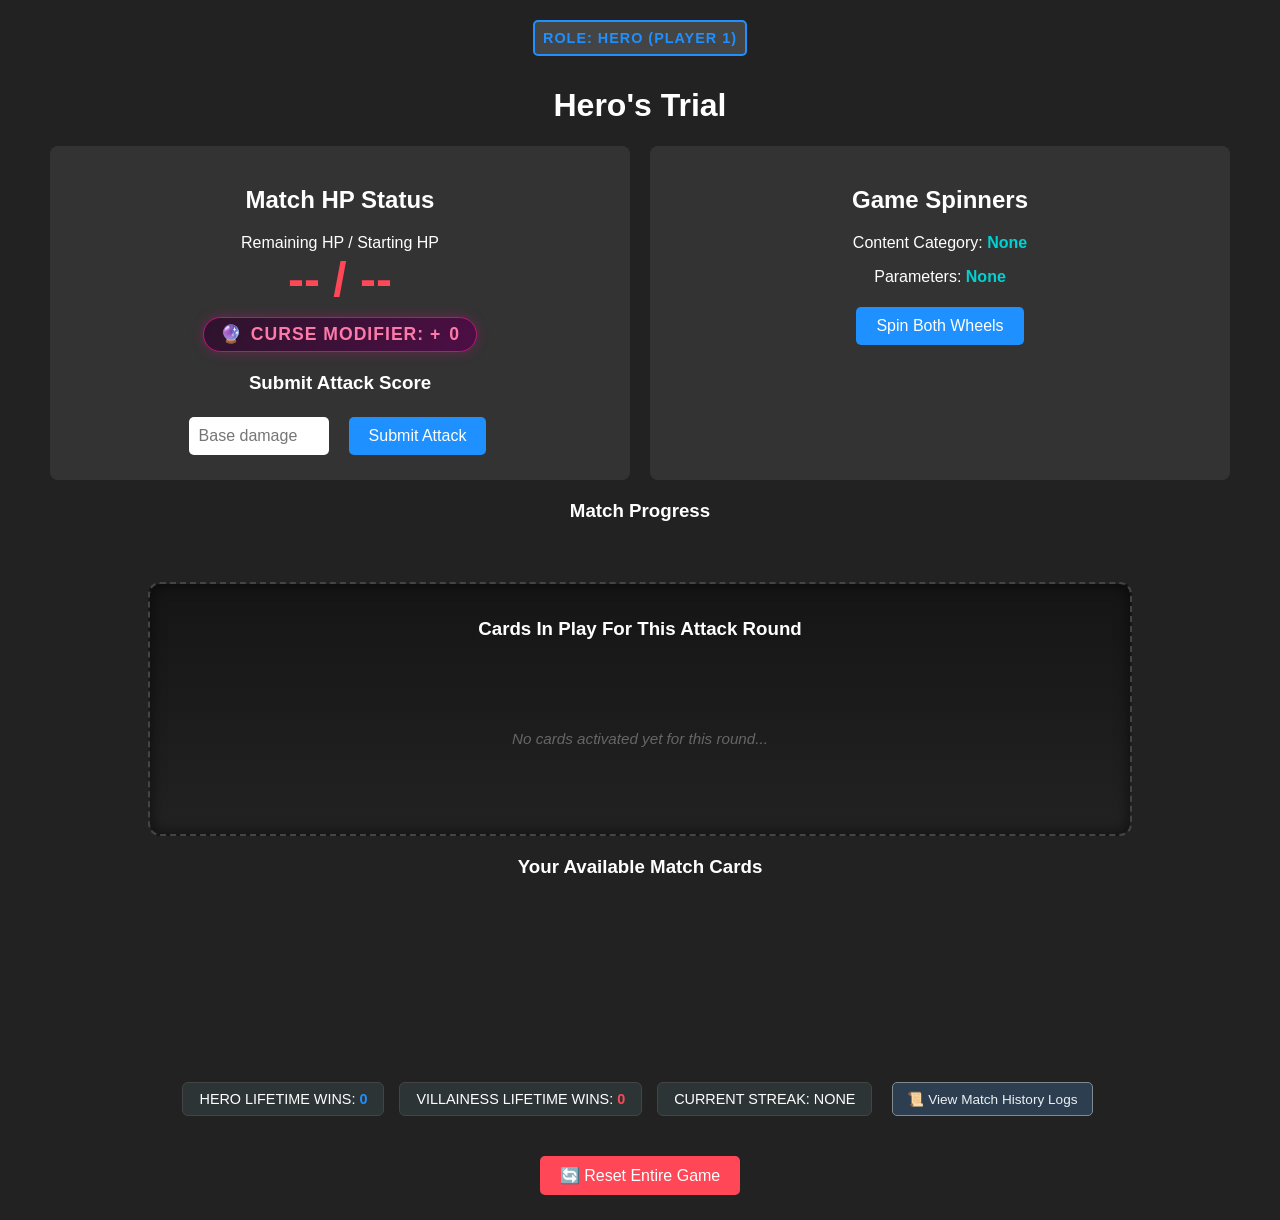
==== commit 3f69fbf0: "Update index.html" ====
--- a/index.html
+++ b/index.html
@@ -12,10 +12,7 @@
     <!-- Role Banner & Villainess Curse Setup Layout Header -->
     <div id="roleIndicator" class="role-banner hero-role">Role: Hero (Player 1)</div>
     
-    <!-- Villainess D20 Curse Setup Control Area -->
-    <div id="villainSetup" class="villain-setup-container" style="display: none;">
-        <div class="curse-label">Roll for Curse:</div>        
-    </div>
+
 
     <h1>Hero's Trial</h1>
     
@@ -30,7 +27,11 @@
             <!-- Thematic Curse Element Panel -->
             <div id="curseDisplayBox" class="curse-badge">
                 <span class="curse-icon">🔮</span> Curse Modifier: +<span id="curseValue">0</span>
-                <div id="vDiceElement" class="v-dice" onclick="rollCurseDice()">d20</div>
+                    <!-- Villainess D20 Curse Setup Control Area -->
+    <div id="villainSetup" class="villain-setup-container" style="display: none;">
+        <div class="curse-label">Roll for Curse:</div>  
+        <div id="vDiceElement" class="v-dice" onclick="rollCurseDice()">d20</div>
+    </div>
             </div>
             
             <!-- Hero Interactive Group Controls -->
